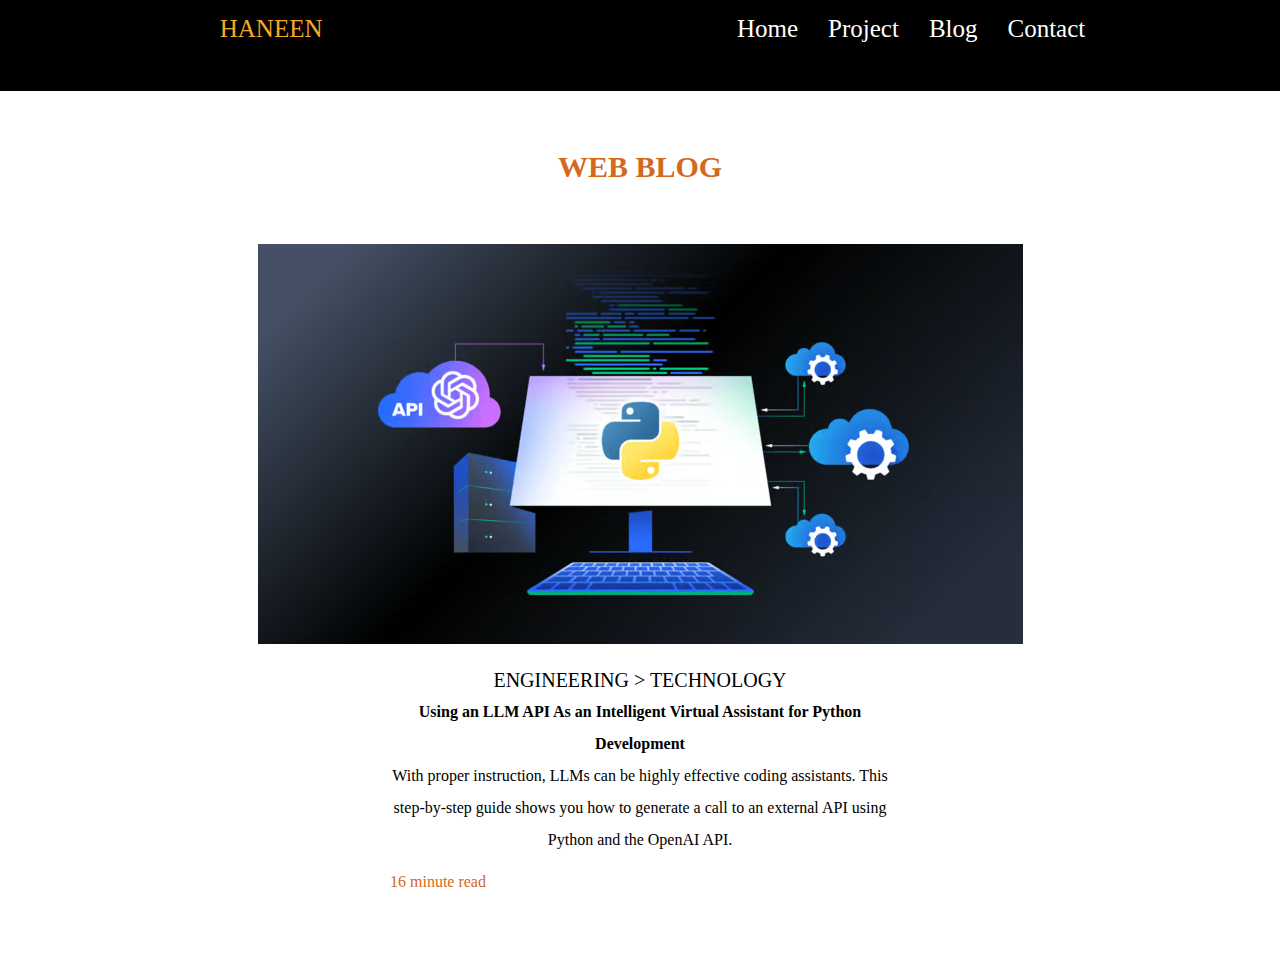
==== blog.html @ 924ecfa5 "media change" ====
<!DOCTYPE html>
<html lang="en">
<head>
    <meta charset="UTF-8">
    <meta name="viewport" content="width=device-width, initial-scale=1.0">
    <link rel="stylesheet" href="assets/css/blog.css">
    <title>blog  personal website</title>
</head>
<body>
    <navbar>
        <div>
            <span class="name">HANEEN</span>
        </div>
        <ul class="navbar-list">
            <li class="item"><a href="index.html">Home</a></li>
            <li class="item"><a href="project.html">Project</a></li>
            <li class="item"><a href="#">blog</a></li>
            <li class="item"><a href="contact.html">contact</a></li>

        </ul>
    </navbar>
    <div class="header-blog">
    <div class="header-blog-title"><strong>WEB BLOG</strong></div>
    <div class="blog">
        <img src="assets/img/blog.avif" alt="front image for blog section">
        <div class="blog-content">
        <h3>ENGINEERING > TECHNOLOGY</h3>
        <h4>Using an LLM API As an Intelligent Virtual Assistant for Python Development</h4>
       <blockquote><p>With proper instruction, LLMs can be highly effective coding assistants. This step-by-step guide shows you how to generate a call to an external API using Python and the OpenAI API.</p></blockquote> 
        <div class="time1continue">
            <span>16 minute read</span>
            <a href="https://www.toptal.com/openai/create-your-own-ai-assistant">Click To Continue Reading</a>
        </div>
       
    </div>
</div>
</div>
</body>
</html>
---- assets/css/blog.css ----
@import url('./main2.css');
@import url('./media.css');

.header-blog{
    padding-top: 150px;
    text-align: center;

}
.header-blog-title{
    font-weight: 600;
    font-size: 30px;
    color: chocolate;
}
.blog {
    display: flex;
    align-items: center;
    gap: 20px;
    padding: 60px;

}

.blog img {
    max-width: 100%;
    height: auto;
}

.blog-content {
    max-width: 500px;
    line-height: 2rem;
}
.blog-content h3{
    font-weight: 500;
    font-size: 20px;
}

.blog-content a {
    visibility: hidden;
}

.blog-content span {
    color: chocolate;
}

.blog-content:hover a {
    visibility: visible;
    color: chocolate;
    cursor: pointer;
    background-color: antiquewhite;
    padding: 5px;
   
}

.time1continue {
    display: flex;
    justify-content: space-between;
    align-items: center;
    margin-top: 10px;
}
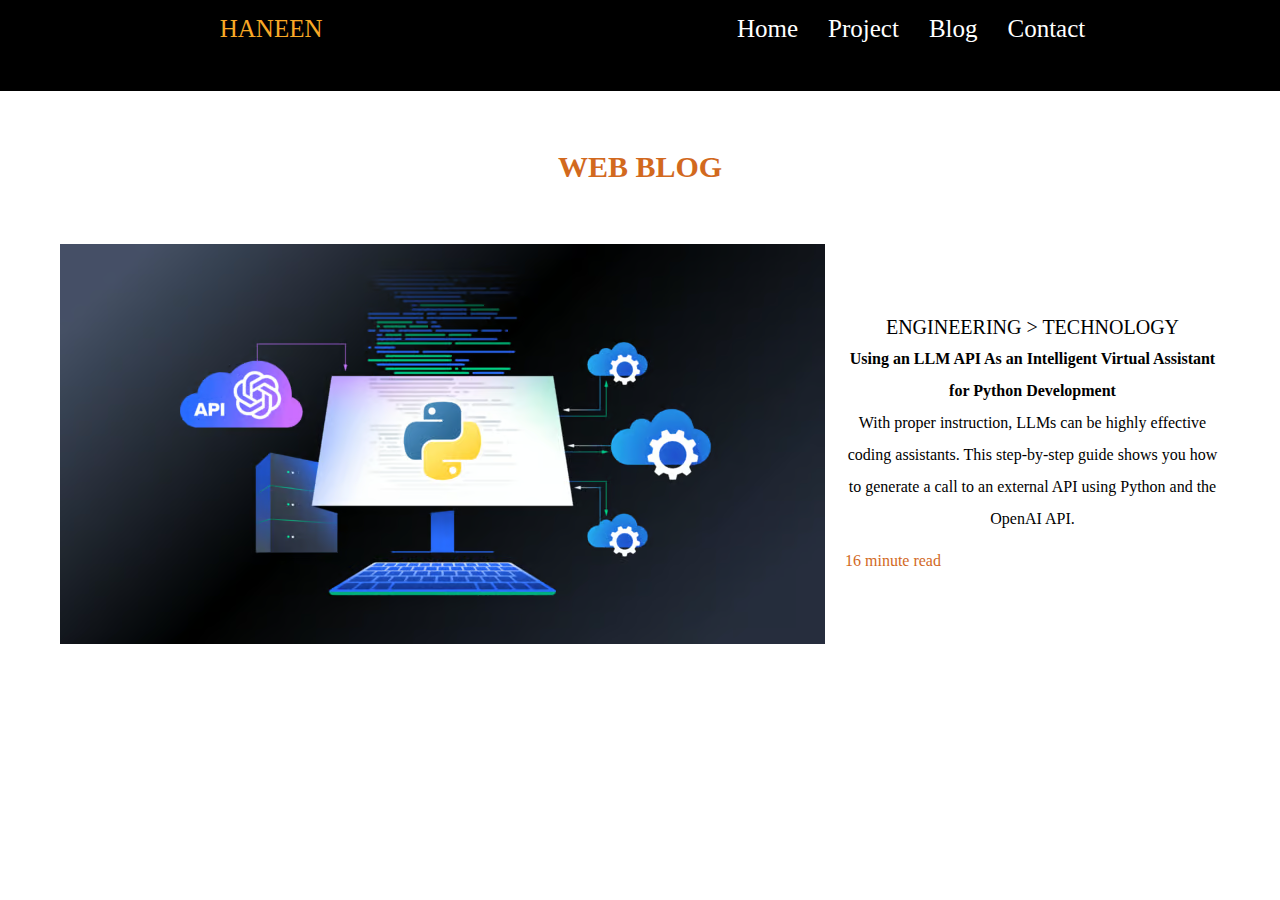
==== commit 941f100a: "change spaces media" ====
--- a/blog.html
+++ b/blog.html
@@ -1,11 +1,13 @@
 <!DOCTYPE html>
 <html lang="en">
+
 <head>
     <meta charset="UTF-8">
     <meta name="viewport" content="width=device-width, initial-scale=1.0">
     <link rel="stylesheet" href="assets/css/blog.css">
-    <title>blog  personal website</title>
+    <title>blog personal website</title>
 </head>
+
 <body>
     <navbar>
         <div>
@@ -20,20 +22,24 @@
         </ul>
     </navbar>
     <div class="header-blog">
-    <div class="header-blog-title"><strong>WEB BLOG</strong></div>
-    <div class="blog">
-        <img src="assets/img/blog.avif" alt="front image for blog section">
-        <div class="blog-content">
-        <h3>ENGINEERING > TECHNOLOGY</h3>
-        <h4>Using an LLM API As an Intelligent Virtual Assistant for Python Development</h4>
-       <blockquote><p>With proper instruction, LLMs can be highly effective coding assistants. This step-by-step guide shows you how to generate a call to an external API using Python and the OpenAI API.</p></blockquote> 
-        <div class="time1continue">
-            <span>16 minute read</span>
-            <a href="https://www.toptal.com/openai/create-your-own-ai-assistant">Click To Continue Reading</a>
+        <div class="header-blog-title"><strong>WEB BLOG</strong></div>
+        <div class="blog">
+            <img src="assets/img/blog.avif" alt="front image for blog section">
+            <div class="blog-content">
+                <h3>ENGINEERING > TECHNOLOGY</h3>
+                <h4>Using an LLM API As an Intelligent Virtual Assistant for Python Development</h4>
+                <blockquote>
+                    <p>With proper instruction, LLMs can be highly effective coding assistants. This step-by-step guide
+                        shows you how to generate a call to an external API using Python and the OpenAI API.</p>
+                </blockquote>
+                <div class="time1continue">
+                    <span>16 minute read</span>
+                    <a href="https://www.toptal.com/openai/create-your-own-ai-assistant">Click To Continue Reading</a>
+                </div>
+
+            </div>
         </div>
-       
     </div>
-</div>
-</div>
 </body>
+
 </html>